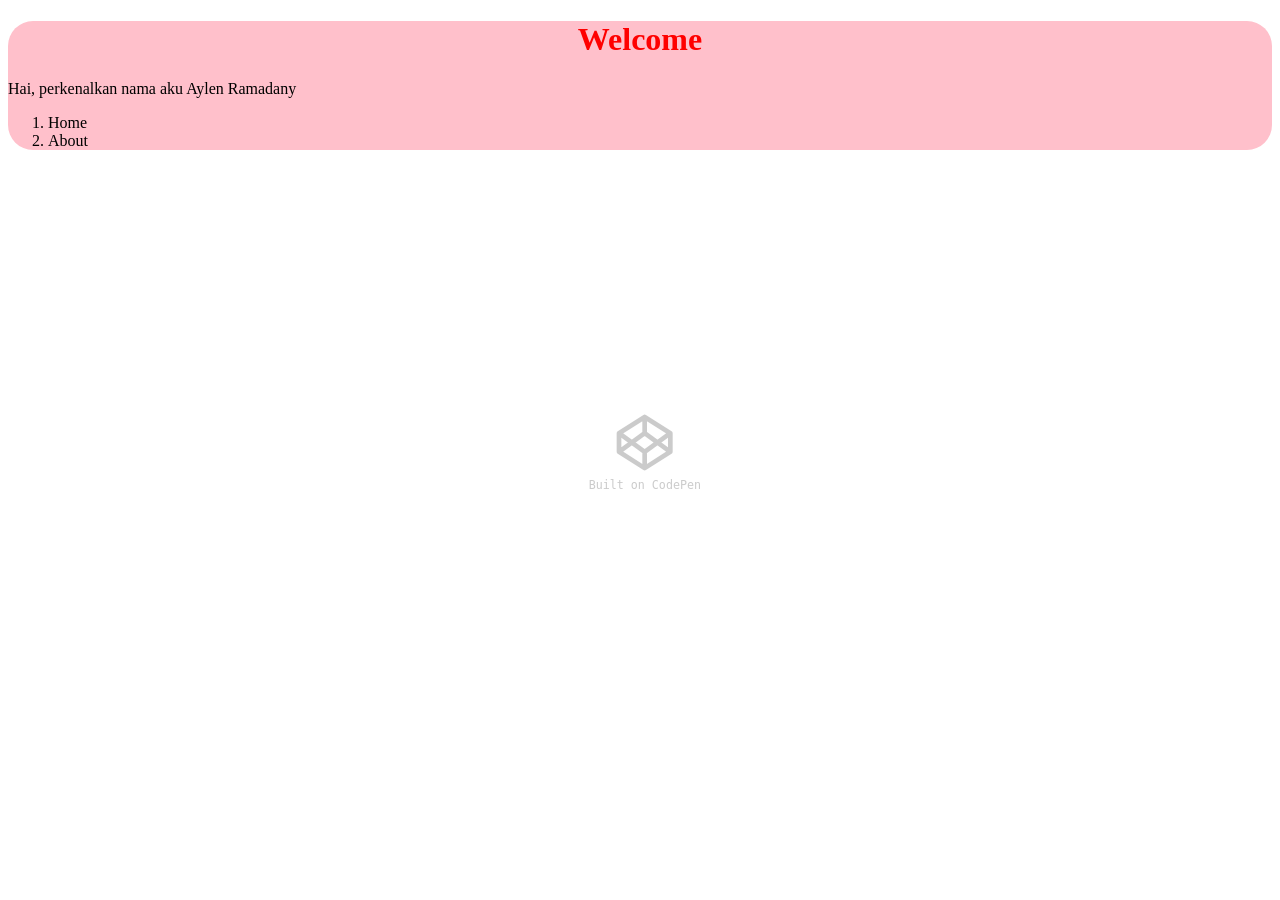
==== desain.html @ e46af98b "desain.html" ====
<!DOCTYPE html>
<html lang="en">
  <head>
    <meta charset="UTF-8">
    <link rel="stylesheet" href="./style.css">
    <meta name="viewport" content="width=device-width, initial-scale=1.0">
    <title>Pen</title>
  </head>
  <body>
<h1>Welcome</h1>
    <p>Hai, perkenalkan nama aku Aylen Ramadany</p>
    <ol>
      <Li>Home</Li>
      <Li>About</Li>
    </ol>
    <script src="./script.js"></script>
  </body>
</html>
---- style.css ----
html {
  height: 100%;
  background: 50% 50% no-repeat
    url('data:image/svg+xml,<svg viewBox="-20 -5 60 40" width="140" xmlns="http://www.w3.org/2000/svg" opacity="0.2"><path d="M1 8l11-7 11 7v8l-11 7-11-7zm0 0l11 8 11-8m0 8L12 8 1 16M12 1v7m0 8v7" fill="none" stroke="currentColor" stroke-linejoin="round" stroke-width="2"/><text x="-12" y="32" font-size="5" font-family="monospace" fill="currentColor">Built on CodePen</text></svg>');
}


h1{text-align:center;
  color:red;
  font-weight:bold;}
  
body{background-color:pink;
    border:6px;
    border-radius:25px;}
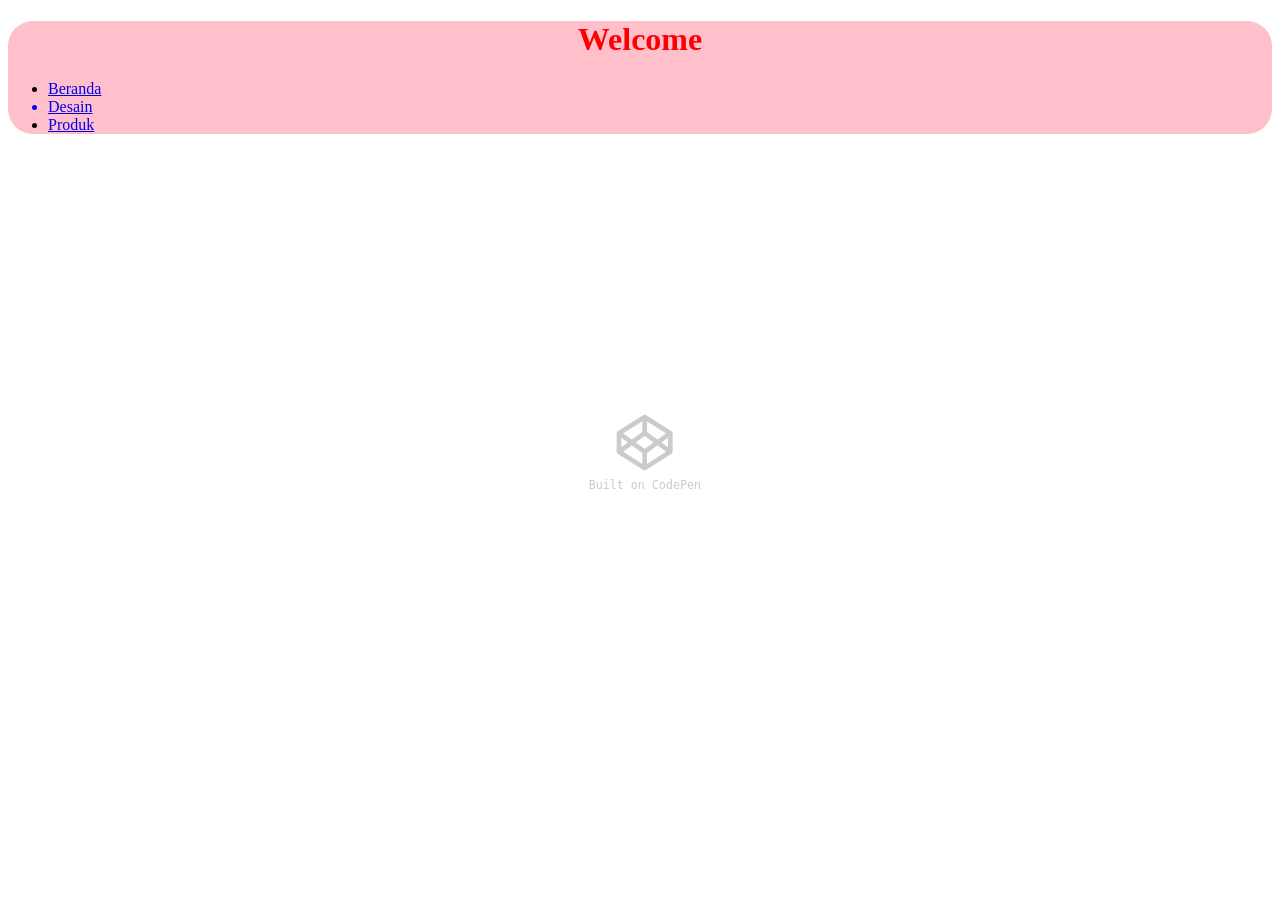
==== commit 0a6a6b81: "desain.html" ====
--- a/desain.html
+++ b/desain.html
@@ -8,11 +8,11 @@
   </head>
   <body>
 <h1>Welcome</h1>
-    <p>Hai, perkenalkan nama aku Aylen Ramadany</p>
-    <ol>
-      <Li>Home</Li>
-      <Li>About</Li>
-    </ol>
+    <ul>
+      <li><a href="index.html">Beranda</li>
+      <li>Desain</li>
+      <li><a href="produk.html">Produk</li>
+    </ul>
     <script src="./script.js"></script>
   </body>
 </html>
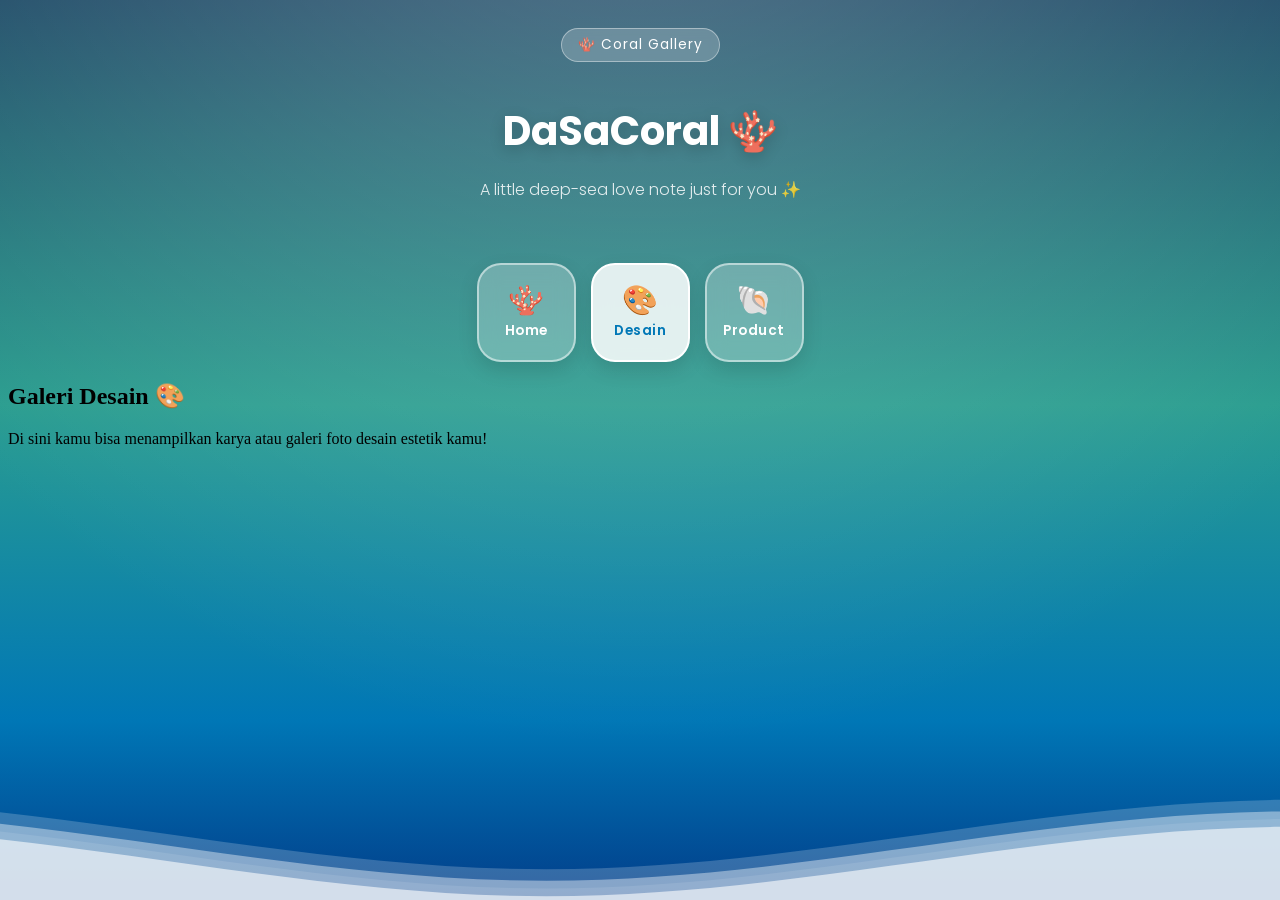
==== commit bd27bf9e: "desain.html" ====
--- a/desain.html
+++ b/desain.html
@@ -1,18 +1,64 @@
 <!DOCTYPE html>
-<html lang="en">
-  <head>
-    <meta charset="UTF-8">
-    <link rel="stylesheet" href="./style.css">
-    <meta name="viewport" content="width=device-width, initial-scale=1.0">
-    <title>Pen</title>
-  </head>
-  <body>
-<h1>Welcome</h1>
-    <ul>
-      <li><a href="index.html">Beranda</li>
-      <li>Desain</li>
-      <li><a href="produk.html">Produk</li>
-    </ul>
-    <script src="./script.js"></script>
-  </body>
+<html lang="id">
+<head>
+  <meta charset="UTF-8">
+  <meta name="viewport" content="width=device-width, initial-scale=1.0">
+  <title>DaSaCoral - Desain 🎨</title>
+  <link rel="stylesheet" href="style.css">
+  <link href="https://fonts.googleapis.com/css2?family=Poppins:wght@300;400;600;700&display=swap" rel="stylesheet">
+</head>
+<body>
+
+  <div class="ocean-bg">
+    <div class="sun-beam"></div>
+    <div class="bubble bubble1"></div>
+    <div class="bubble bubble2"></div>
+    <div class="bubble bubble3"></div>
+    <div class="bubble bubble4"></div>
+    <svg class="waves" xmlns="http://www.w3.org/2000/svg" viewBox="0 24 150 28" preserveAspectRatio="none">
+      <defs>
+        <path id="gentle-wave" d="M-160 44c30 0 58-18 88-18s 58 18 88 18 58-18 88-18 58 18 88 18 v44h-352z" />
+      </defs>
+      <g class="parallax">
+        <use href="#gentle-wave" x="48" y="0" fill="rgba(255, 255, 255, 0.2)" />
+        <use href="#gentle-wave" x="48" y="3" fill="rgba(255, 255, 255, 0.4)" />
+        <use href="#gentle-wave" x="48" y="5" fill="rgba(255, 255, 255, 0.1)" />
+        <use href="#gentle-wave" x="48" y="7" fill="rgba(255, 255, 255, 0.6)" />
+      </g>
+    </svg>
+  </div>
+
+  <main class="content">
+    
+    <div class="header-container">
+      <span class="badge">🪸 Coral Gallery</span>
+      <h1 class="main-title">DaSaCoral 🪸</h1>
+      <p class="sub-title">A little deep-sea love note just for you ✨</p>
+    </div>
+
+    <nav class="coral-nav">
+      <a href="index.html" class="nav-card">
+        <span class="card-icon">🪸</span>
+        <span class="card-text">Home</span>
+      </a>
+      <a href="desain.html" class="nav-card active">
+        <span class="card-icon">🎨</span>
+        <span class="card-text">Desain</span>
+      </a>
+      <a href="produk.html" class="nav-card">
+        <span class="card-icon">🐚</span>
+        <span class="card-text">Product</span>
+      </a>
+    </nav>
+
+    <div class="page-container">
+      <div class="page-card">
+        <h2>Galeri Desain 🎨</h2>
+        <p>Di sini kamu bisa menampilkan karya atau galeri foto desain estetik kamu!</p>
+      </div>
+    </div>
+
+  </main>
+
+</body>
 </html>
--- a/style.css
+++ b/style.css
@@ -5,10 +5,181 @@
 }
 
 
-h1{text-align:center;
-  color:red;
-  font-weight:bold;}
-  
-body{background-color:pink;
-    border:6px;
-    border-radius:25px;}
+.ocean-bg {
+  position: fixed;
+  top: 0;
+  left: 0;
+  width: 100%;
+  height: 100%;
+  background: linear-gradient(180deg, #1b4965 0%, #2a9d8f 45%, #0077b6 80%, #023e8a 100%);
+  z-index: -99;
+  overflow: hidden;
+  pointer-events: none;
+}
+
+.sun-beam {
+  position: absolute;
+  top: -20%;
+  left: -20%;
+  width: 140%;
+  height: 140%;
+  background: radial-gradient(circle at 50% 0%, rgba(255, 255, 255, 0.25) 0%, transparent 60%);
+}
+
+.bubble {
+  position: absolute;
+  bottom: -50px;
+  background: rgba(255, 255, 255, 0.2);
+  border: 1px solid rgba(255, 255, 255, 0.4);
+  border-radius: 50%;
+  backdrop-filter: blur(2px);
+  animation: floatUp 8s infinite linear;
+}
+
+.bubble1 { width: 30px; height: 30px; left: 15%; animation-duration: 7s; animation-delay: 0s; }
+.bubble2 { width: 18px; height: 18px; left: 35%; animation-duration: 10s; animation-delay: 2s; }
+.bubble3 { width: 45px; height: 45px; left: 65%; animation-duration: 9s; animation-delay: 1s; }
+.bubble4 { width: 22px; height: 22px; left: 85%; animation-duration: 6s; animation-delay: 3s; }
+
+@keyframes floatUp {
+  0% { transform: translateY(0) scale(1); opacity: 0.8; }
+  100% { transform: translateY(-115vh) scale(1.3); opacity: 0; }
+}
+
+.waves {
+  position: absolute;
+  bottom: 0;
+  width: 100%;
+  height: 12vh;
+  min-height: 80px;
+  max-height: 150px;
+}
+
+.parallax > use {
+  animation: move-forever 25s cubic-bezier(.55, .5, .45, .5) infinite;
+}
+
+.parallax > use:nth-child(1) { animation-delay: -2s; animation-duration: 7s; }
+.parallax > use:nth-child(2) { animation-delay: -3s; animation-duration: 10s; }
+.parallax > use:nth-child(3) { animation-delay: -4s; animation-duration: 13s; }
+.parallax > use:nth-child(4) { animation-delay: -5s; animation-duration: 20s; }
+
+@keyframes move-forever {
+  0% { transform: translate3d(-90px, 0, 0); }
+  100% { transform: translate3d(85px, 0, 0); }
+}
+
+.header-container {
+  text-align: center;
+  padding: 20px;
+  color: #ffffff;
+  font-family: 'Poppins', sans-serif;
+}
+
+.badge {
+  display: inline-block;
+  background: rgba(255, 255, 255, 0.2);
+  border: 1px solid rgba(255, 255, 255, 0.4);
+  backdrop-filter: blur(5px);
+  padding: 6px 16px;
+  border-radius: 20px;
+  font-size: 0.85rem;
+  letter-spacing: 1px;
+  margin-bottom: 12px;
+}
+
+.main-title {
+  font-size: 2.5rem;
+  font-weight: 700;
+  text-shadow: 0 4px 15px rgba(0, 0, 0, 0.2);
+  margin-bottom: 8px;
+}
+
+.sub-title {
+  font-size: 1rem;
+  color: rgba(255, 255, 255, 0.85);
+  font-weight: 300;
+}
+
+.coral-nav {
+  display: flex;
+  gap: 15px;
+  justify-content: center;
+  align-items: center;
+  margin-top: 25px;
+  flex-wrap: wrap;
+  padding: 0 15px;
+}
+
+.nav-card {
+  display: flex;
+  flex-direction: column;
+  align-items: center;
+  justify-content: center;
+  width: 95px;
+  height: 95px;
+  background: rgba(255, 255, 255, 0.25);
+  backdrop-filter: blur(10px);
+  -webkit-backdrop-filter: blur(10px);
+  border: 2px solid rgba(255, 255, 255, 0.5);
+  border-radius: 24px;
+  text-decoration: none;
+  color: #ffffff;
+  box-shadow: 0 8px 20px rgba(0, 0, 0, 0.12);
+  transition: all 0.3s cubic-bezier(0.34, 1.56, 0.64, 1);
+  cursor: pointer;
+}
+
+.card-icon {
+  font-size: 1.8rem;
+  margin-bottom: 4px;
+  transition: transform 0.3s ease;
+}
+
+.card-text {
+  font-size: 0.85rem;
+  font-weight: 600;
+  letter-spacing: 0.5px;
+  font-family: 'Poppins', sans-serif;
+}
+
+.nav-card:hover {
+  transform: translateY(-8px) scale(1.05);
+  background: rgba(255, 255, 255, 0.4);
+  border-color: #ffffff;
+  box-shadow: 0 12px 25px rgba(0, 0, 0, 0.2);
+}
+
+.nav-card:hover .card-icon {
+  transform: rotate(12deg) scale(1.2);
+}
+
+.nav-card.active {
+  background: rgba(255, 255, 255, 0.85);
+  color: #0077b6;
+  border-color: #ffffff;
+}
+.logo-container {
+  display: flex;
+  justify-content: center;
+  align-items: center;
+  margin: 20px 0;
+}
+
+.coral-logo {
+  width: 110px;
+  height: 110px;
+  object-fit: cover;
+  border-radius: 50%;
+  border: 3px solid rgba(255, 255, 255, 0.8);
+  box-shadow: 0 8px 20px rgba(0, 0, 0, 0.2);
+  transition: transform 0.3s ease;
+}
+
+.coral-logo:hover {
+  transform: scale(1.08) rotate(3deg);
+}
+
+.coral-logo:hover {
+  transform: scale(1.08) rotate(3deg);
+}
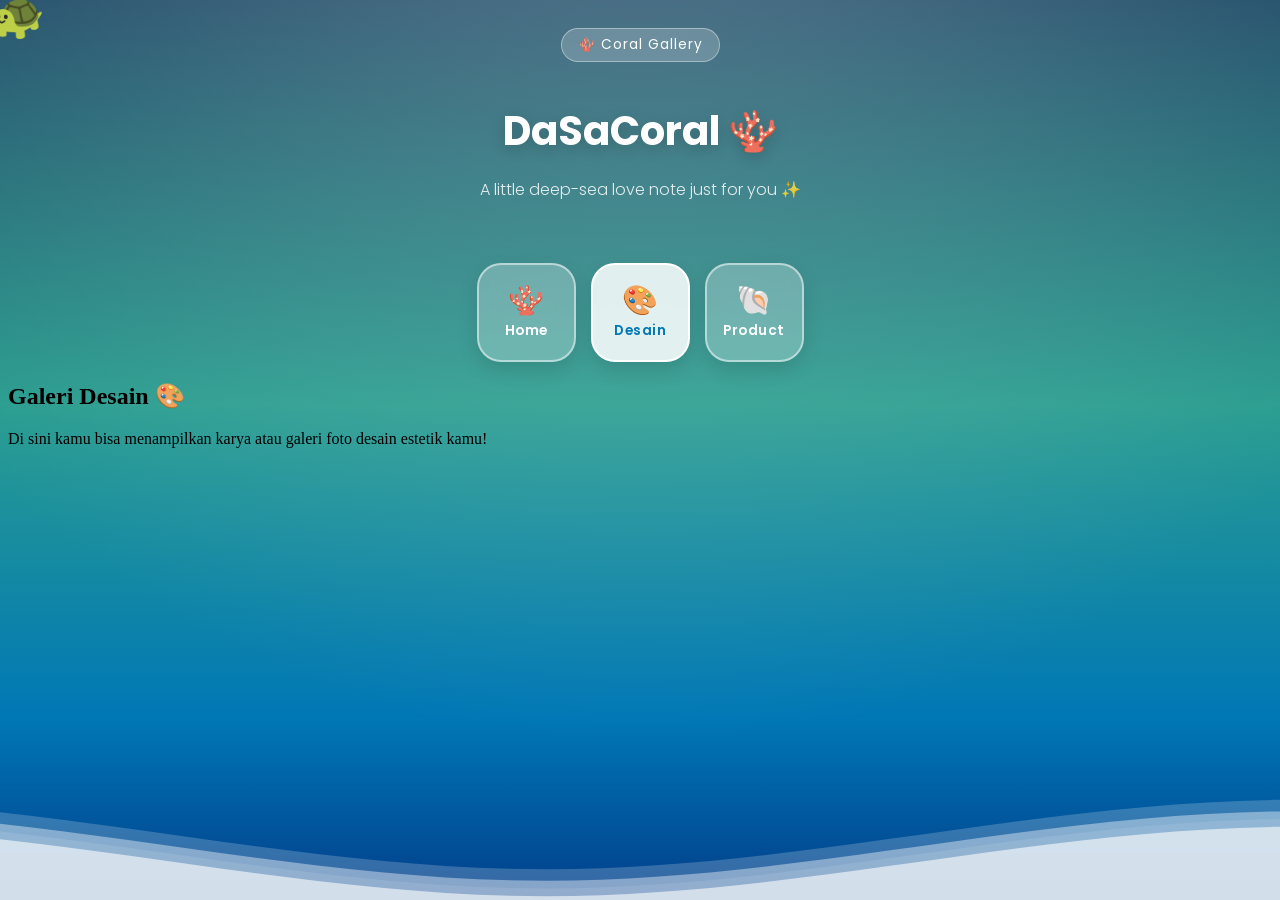
==== commit b7c1d57d: "desain.html Added a custom turtle cursor that follows the mouse pointer." ====
--- a/desain.html
+++ b/desain.html
@@ -59,6 +59,15 @@
     </div>
 
   </main>
+<!-- KURSOR PENYU LAUT -->
+  <div class="custom-cursor">🐢</div>
 
+  <script>
+    const cursor = document.querySelector('.custom-cursor');
+    window.addEventListener('mousemove', (e) => {
+      cursor.style.left = `${e.clientX}px`;
+      cursor.style.top = `${e.clientY}px`;
+    });
+  </script>
 </body>
 </html>
--- a/style.css
+++ b/style.css
@@ -167,8 +167,8 @@
 }
 
 .coral-logo {
-  width: 110px;
-  height: 110px;
+  width: 400px;
+  height: 400px;
   object-fit: cover;
   border-radius: 50%;
   border: 3px solid rgba(255, 255, 255, 0.8);
@@ -183,3 +183,66 @@
 .coral-logo:hover {
   transform: scale(1.08) rotate(3deg);
 }
+
+.note-card {
+  background: rgba(255, 255, 255, 0.22);
+  backdrop-filter: blur(12px);
+  -webkit-backdrop-filter: blur(12px);
+  border: 2px solid rgba(255, 255, 255, 0.8);
+  border-radius: 20px;
+  padding: 28px 25px;
+  margin: 30px auto;
+  width: 95%;
+  max-width: 1000px;
+  color: #ffffff;
+  box-shadow: 0 0 15px rgba(255, 255, 255, 0.3), 0 8px 24px rgba(0, 0, 0, 0.15);
+  transition: transform 0.3s ease, box-shadow 0.3s ease;
+  box-sizing: border-box;
+}
+.note-card:hover {
+  transform: translateY(-4px);
+  box-shadow: 0 0px 20px rgba(255, 255, 255, 0.5), 0 12px 28px rgba(0, 0, 0, 0.22);
+}
+
+.note-header {
+  display: flex;
+  align-items: center;
+  gap: 12px;
+  margin-bottom: 16px;
+}
+
+.note-icon {
+  font-size: 1.6rem;
+}
+
+.note-card h3 {
+  font-size: 1.4rem;
+  font-weight: 600;
+  margin: 0;
+  color: #ffffff;
+}
+
+.note-card p {
+  font-size: 1rem;
+  line-height: 1.7;
+  color: rgba(255, 255, 255, 0.95);
+  margin: 0;
+  font-weight: 300;
+  text-align: justify;
+}
+
+/* PAKSA SEMUA ELEMEN DI WEB AGAR KURSOR ASLINYA HILANG TOTAL */
+*, body, html, a, button, .note-card, .nav-card, input, textarea {
+  cursor: none !important;
+}
+
+/* PENGATURAN KURSOR LUMBA-LUMBA UTAMA */
+.custom-cursor {
+  position: fixed;
+  top: 0;
+  left: 0;
+  font-size: 45px;
+  pointer-events: none !important; /* PENTING: Supaya klik mouse tetap tembus ke tombol */
+  transform: translate(-20%, -20%);
+  z-index: 2147483647; /* Angka z-index tertinggi agar selalu di lapisan paling atas */
+}
